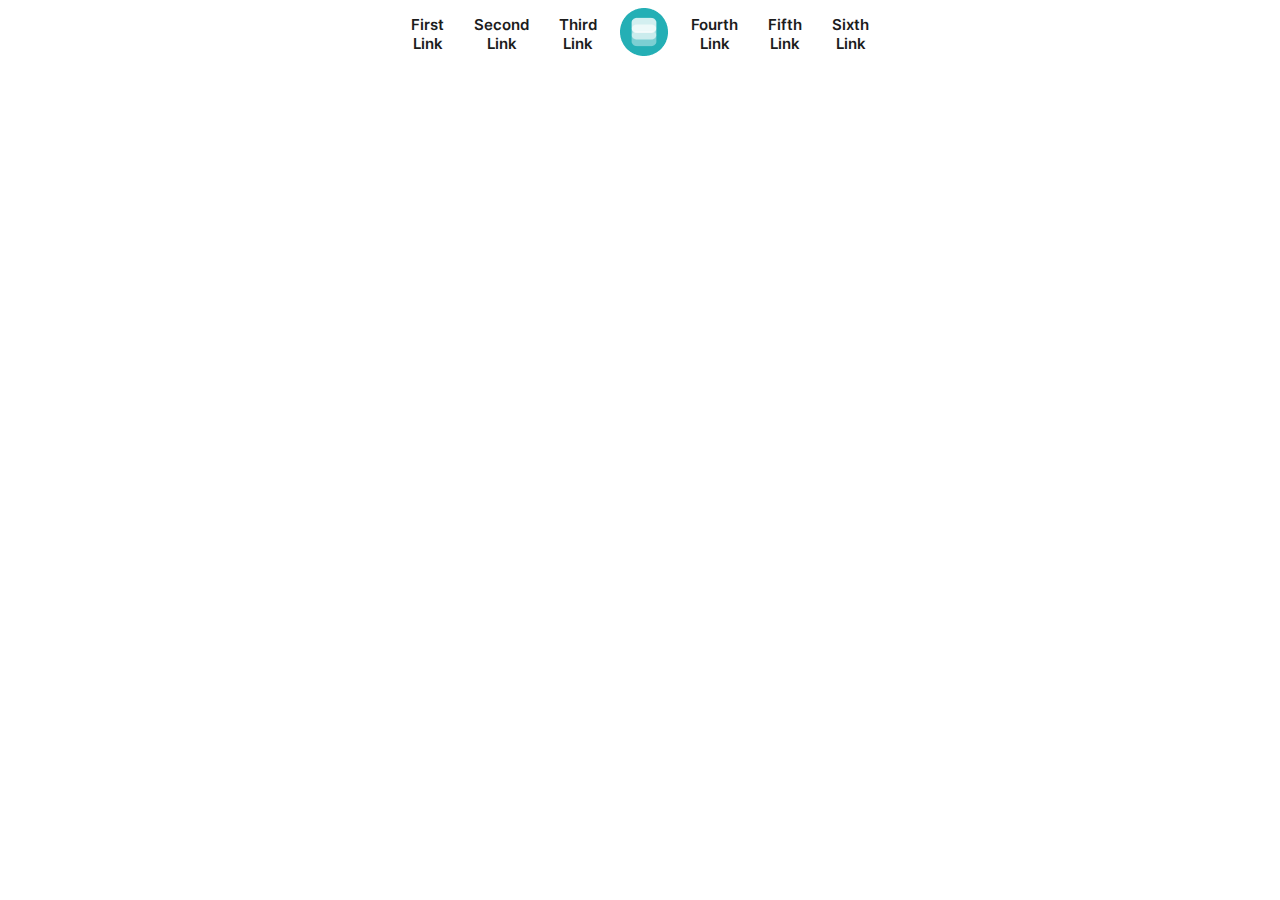
==== Vista1/index.html @ 56dd9740 "Vista 1, cabezera" ====
<html lang="en">

<head>
    <meta charset="UTF-8">
    <meta name="viewport" content="width=device-width, initial-scale=1.0">
    <link rel="stylesheet" href="css/styles.css">
    <title>Vista 1</title>
</head>

<body>
    <section id="section1">

        <header id="header">
            <nav id="menu">
                <ul id="leftMenu">
                    <li><a href="#">First Link</a></li>
                    <li><a href="#">Second Link</a></li>
                    <li><a href="#">Third Link</a></li>
                </ul>

                <div id="logo">
                    <img src="css/img/Logo.png" alt="">
                </div>

                <ul id="rightMenu">
                    <li><a href="#">Fourth Link</a></li>
                    <li><a href="#">Fifth Link</a></li>
                    <li><a href="#">Sixth Link</a></li>
                </ul>
            </nav>
        </header>










        <div class="heading">

        </div>


























        <div id="data">

        </div>
    </section>

    <section>

    </section>

    <section>

    </section>
</body>

</html>
---- Vista1/css/styles.css ----
@font-face {
  font-family: "inter";
  src: url(fonts/Inter/static/Inter-Regular.ttf);
  font-weight: normal;
  font-style: normal;
}
@font-face {
  font-family: "inter-bold";
  src: url(fonts/Inter/static/Inter-SemiBold.ttf);
  font-weight: normal;
  font-style: normal;
}
* {
  margin: 0px;
  padding: 0px;
  text-align: center;
}

body {
  font-family: inter;
}

#section1 header {
  display: grid;
  grid-template-columns: repeat(3, 1fr);
}
#section1 header nav {
  display: grid;
  grid-template-columns: 1fr 0.1fr 1fr;
  grid-column-start: 2;
}
#section1 header nav ul {
  font-size: 15px;
  display: grid;
  grid-template-columns: repeat(3, 1fr);
}
#section1 header nav ul li {
  padding: 10px;
  margin: 5px;
  list-style-type: none;
  font-family: inter-bold;
}
#section1 header nav ul li a {
  text-decoration: none;
  color: #1C1C1C;
}
#section1 header nav #logo img {
  padding: 8px;
}/*# sourceMappingURL=styles.css.map */
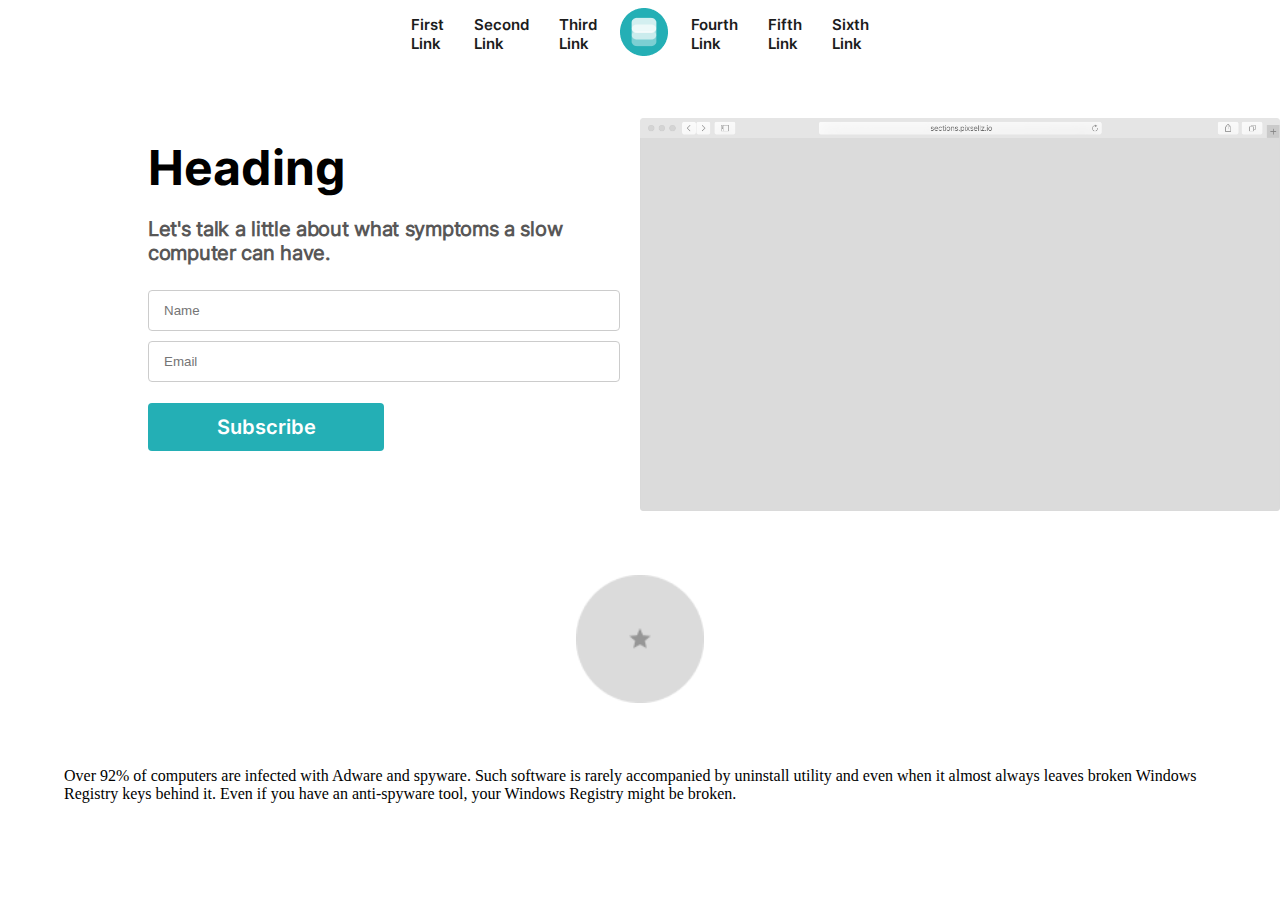
==== commit ab2c2b17: "Vista 1, heading and statistics" ====
--- a/Vista1/index.html
+++ b/Vista1/index.html
@@ -39,8 +39,36 @@
 
 
 
-        <div class="heading">
+        <div id="heading">
 
+            <div id="subscription">
+
+                <div id="information">
+                    <h1>Heading</h1>
+                    <h3>Let's talk a little about what symptoms a slow computer can have.</h3>
+                </div>
+
+                <div>
+                    <form>
+                        <input type="text" id="name" name="name" placeholder="Name">
+                        <input type="text" id="email" name="email" placeholder="Email">
+                        <div id="confirmSub">
+                            <input type="submit" value="Subscribe">
+                        </div>
+                    </form>
+                </div>
+
+            </div>
+
+            <div id="window">
+                <img src="css/img/window.png" alt="">
+            </div>
+
+        </div>
+
+        <div id="statistics">
+                <img src="css/img/CircleAndStar.png" alt="CircleStar" class="center">
+                <p>Over 92% of computers are infected with Adware and spyware. Such software is rarely accompanied by uninstall utility and even when it almost always leaves broken Windows Registry keys behind it. Even if you have an anti-spyware tool, your Windows Registry might be broken.</p>
         </div>
 
 
--- a/Vista1/css/styles.css
+++ b/Vista1/css/styles.css
@@ -5,19 +5,26 @@
   font-style: normal;
 }
 @font-face {
+  font-family: "inter-semibold";
+  src: url(fonts/Inter/static/Inter-SemiBold.ttf);
+  font-weight: normal;
+  font-style: normal;
+}
+@font-face {
   font-family: "inter-bold";
-  src: url(fonts/Inter/static/Inter-SemiBold.ttf);
+  src: url(fonts/Inter/static/Inter-Bold.ttf);
+  font-weight: normal;
+  font-style: normal;
+}
+@font-face {
+  font-family: "inter-regular";
+  src: url(fonts/Inter/static/Inter-Regular.ttf);
   font-weight: normal;
   font-style: normal;
 }
 * {
   margin: 0px;
   padding: 0px;
-  text-align: center;
-}
-
-body {
-  font-family: inter;
 }
 
 #section1 header {
@@ -38,7 +45,7 @@
   padding: 10px;
   margin: 5px;
   list-style-type: none;
-  font-family: inter-bold;
+  font-family: inter-semibold;
 }
 #section1 header nav ul li a {
   text-decoration: none;
@@ -46,4 +53,78 @@
 }
 #section1 header nav #logo img {
   padding: 8px;
+}
+#section1 #heading {
+  display: grid;
+  grid-template-columns: 1fr 1fr;
+  padding-top: 50px;
+}
+#section1 #heading #subscription {
+  padding-left: 20%;
+}
+#section1 #heading #subscription #information {
+  padding-bottom: 0px;
+}
+#section1 #heading #subscription #information h1 {
+  font-family: inter-bold;
+  font-size: 48px;
+  margin-bottom: 20px;
+}
+#section1 #heading #subscription #information h3 {
+  font-family: inter-regular;
+  font-size: 20px;
+  color: #585757;
+  letter-spacing: -0.3px;
+}
+#section1 #heading #subscription input[type=text],
+#section1 #heading #subscription select {
+  width: 100%;
+  padding: 12px 15px;
+  margin: 5px 0;
+  display: inline-block;
+  border: 1px solid #ccc;
+  border-radius: 4px;
+  box-sizing: border-box;
+}
+#section1 #heading #subscription input[type=submit] {
+  font-family: inter-semibold;
+  font-size: 20px;
+  width: 100%;
+  background-color: #24AFB5;
+  color: white;
+  padding: 12px 15px;
+  margin: 16px 0;
+  border: none;
+  border-radius: 4px;
+  cursor: pointer;
+}
+#section1 #heading #subscription input[type=submit]:hover {
+  background-color: #24AFB5;
+}
+#section1 #heading #subscription #confirmSub {
+  display: grid;
+  grid-template-columns: 1fr 1fr;
+}
+#section1 #heading #subscription div {
+  border-radius: 5px;
+  padding: 20px;
+}
+#section1 #heading #subscription div #confirmSub {
+  padding: 0px;
+}
+#section1 #heading #window img {
+  max-width: 100%;
+  height: auto;
+}
+#section1 #statistics {
+  margin-top: 5%;
+}
+#section1 #statistics .center {
+  display: block;
+  margin-left: auto;
+  margin-right: auto;
+  width: 10%;
+}
+#section1 #statistics p {
+  margin: 5%;
 }/*# sourceMappingURL=styles.css.map */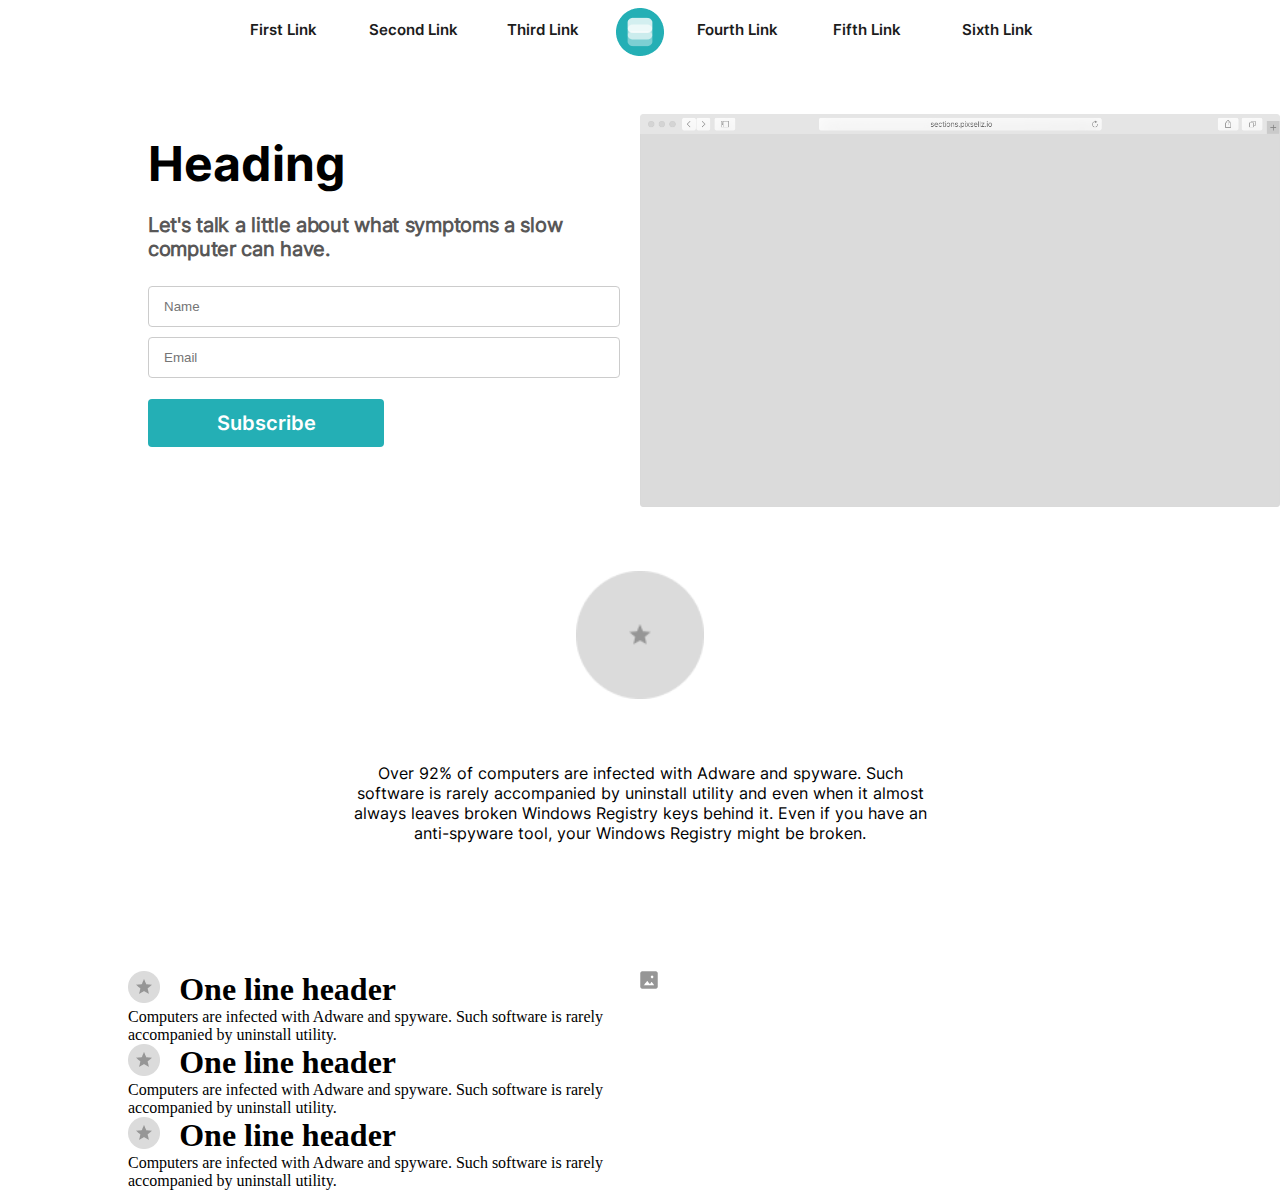
==== commit 019f056f: "Avances vista2" ====
--- a/Vista1/index.html
+++ b/Vista1/index.html
@@ -30,15 +30,6 @@
             </nav>
         </header>
 
-
-
-
-
-
-
-
-
-
         <div id="heading">
 
             <div id="subscription">
@@ -67,9 +58,47 @@
         </div>
 
         <div id="statistics">
-                <img src="css/img/CircleAndStar.png" alt="CircleStar" class="center">
-                <p>Over 92% of computers are infected with Adware and spyware. Such software is rarely accompanied by uninstall utility and even when it almost always leaves broken Windows Registry keys behind it. Even if you have an anti-spyware tool, your Windows Registry might be broken.</p>
+            <img src="css/img/CircleAndStar.png" alt="CircleStar" class="center">
+            <p>Over 92% of computers are infected with Adware and spyware. Such software is rarely accompanied by
+                uninstall utility and even when it almost always leaves broken Windows Registry keys behind it. Even if
+                you have an anti-spyware tool, your Windows Registry might be broken.</p>
         </div>
+    </section>
+
+    <section id="section2">
+
+        <div id="lineHeaders">
+
+            <div class="lines">
+                <div>
+                    <img src="css/img/SmallCircleandStar.png" alt="CircleStar" class="center">
+                    <h1>One line header</h1>
+                </div>
+                <p>Computers are infected with Adware and spyware. Such software is rarely accompanied by uninstall
+                    utility.</p>
+            </div>
+
+            <div class="lines">
+                <div>
+                    <img src="css/img/SmallCircleandStar.png" alt="CircleStar" class="center">
+                    <h1>One line header</h1>
+                </div>
+                <p>Computers are infected with Adware and spyware. Such software is rarely accompanied by uninstall
+                    utility.</p>
+            </div>
+
+            <div class="lines">
+                <div>
+                    <img src="css/img/SmallCircleandStar.png" alt="CircleStar" class="center">
+                    <h1>One line header</h1>
+                </div>
+                <p>Computers are infected with Adware and spyware. Such software is rarely accompanied by uninstall
+                    utility.</p>
+            </div>
+
+        </div>
+
+        <img src="css/img/placeholder.png" alt="">
 
 
 
@@ -79,30 +108,6 @@
 
 
 
-
-
-
-
-
-
-
-
-
-
-
-
-
-
-
-
-
-        <div id="data">
-
-        </div>
-    </section>
-
-    <section>
-
     </section>
 
     <section>
--- a/Vista1/css/styles.css
+++ b/Vista1/css/styles.css
@@ -27,31 +27,33 @@
   padding: 0px;
 }
 
-#section1 header {
+#section1 #header {
   display: grid;
   grid-template-columns: repeat(3, 1fr);
 }
-#section1 header nav {
+#section1 #header #menu {
   display: grid;
   grid-template-columns: 1fr 0.1fr 1fr;
   grid-column-start: 2;
 }
-#section1 header nav ul {
+#section1 #header #menu ul {
   font-size: 15px;
   display: grid;
   grid-template-columns: repeat(3, 1fr);
 }
-#section1 header nav ul li {
-  padding: 10px;
+#section1 #header #menu ul li {
+  width: 90px;
+  text-align: center;
+  padding: 15px;
   margin: 5px;
   list-style-type: none;
   font-family: inter-semibold;
 }
-#section1 header nav ul li a {
+#section1 #header #menu ul li a {
   text-decoration: none;
   color: #1C1C1C;
 }
-#section1 header nav #logo img {
+#section1 #header #menu #logo img {
   padding: 8px;
 }
 #section1 #heading {
@@ -124,7 +126,27 @@
   margin-left: auto;
   margin-right: auto;
   width: 10%;
+  margin-bottom: 5%;
 }
 #section1 #statistics p {
-  margin: 5%;
+  width: 45%;
+  text-align: center;
+  padding-left: 27.5%;
+  padding-right: 27.5%;
+  font-family: inter-regular;
+}
+
+#section2 {
+  display: grid;
+  grid-template-columns: 1fr 1fr;
+  margin-top: 10%;
+}
+#section2 #lineHeaders {
+  display: grid;
+  grid-template-rows: 1fr 1fr 1fr;
+  margin-left: 20%;
+}
+#section2 #lineHeaders .lines div {
+  display: grid;
+  grid-template-columns: 0.1fr 0.9fr;
 }/*# sourceMappingURL=styles.css.map */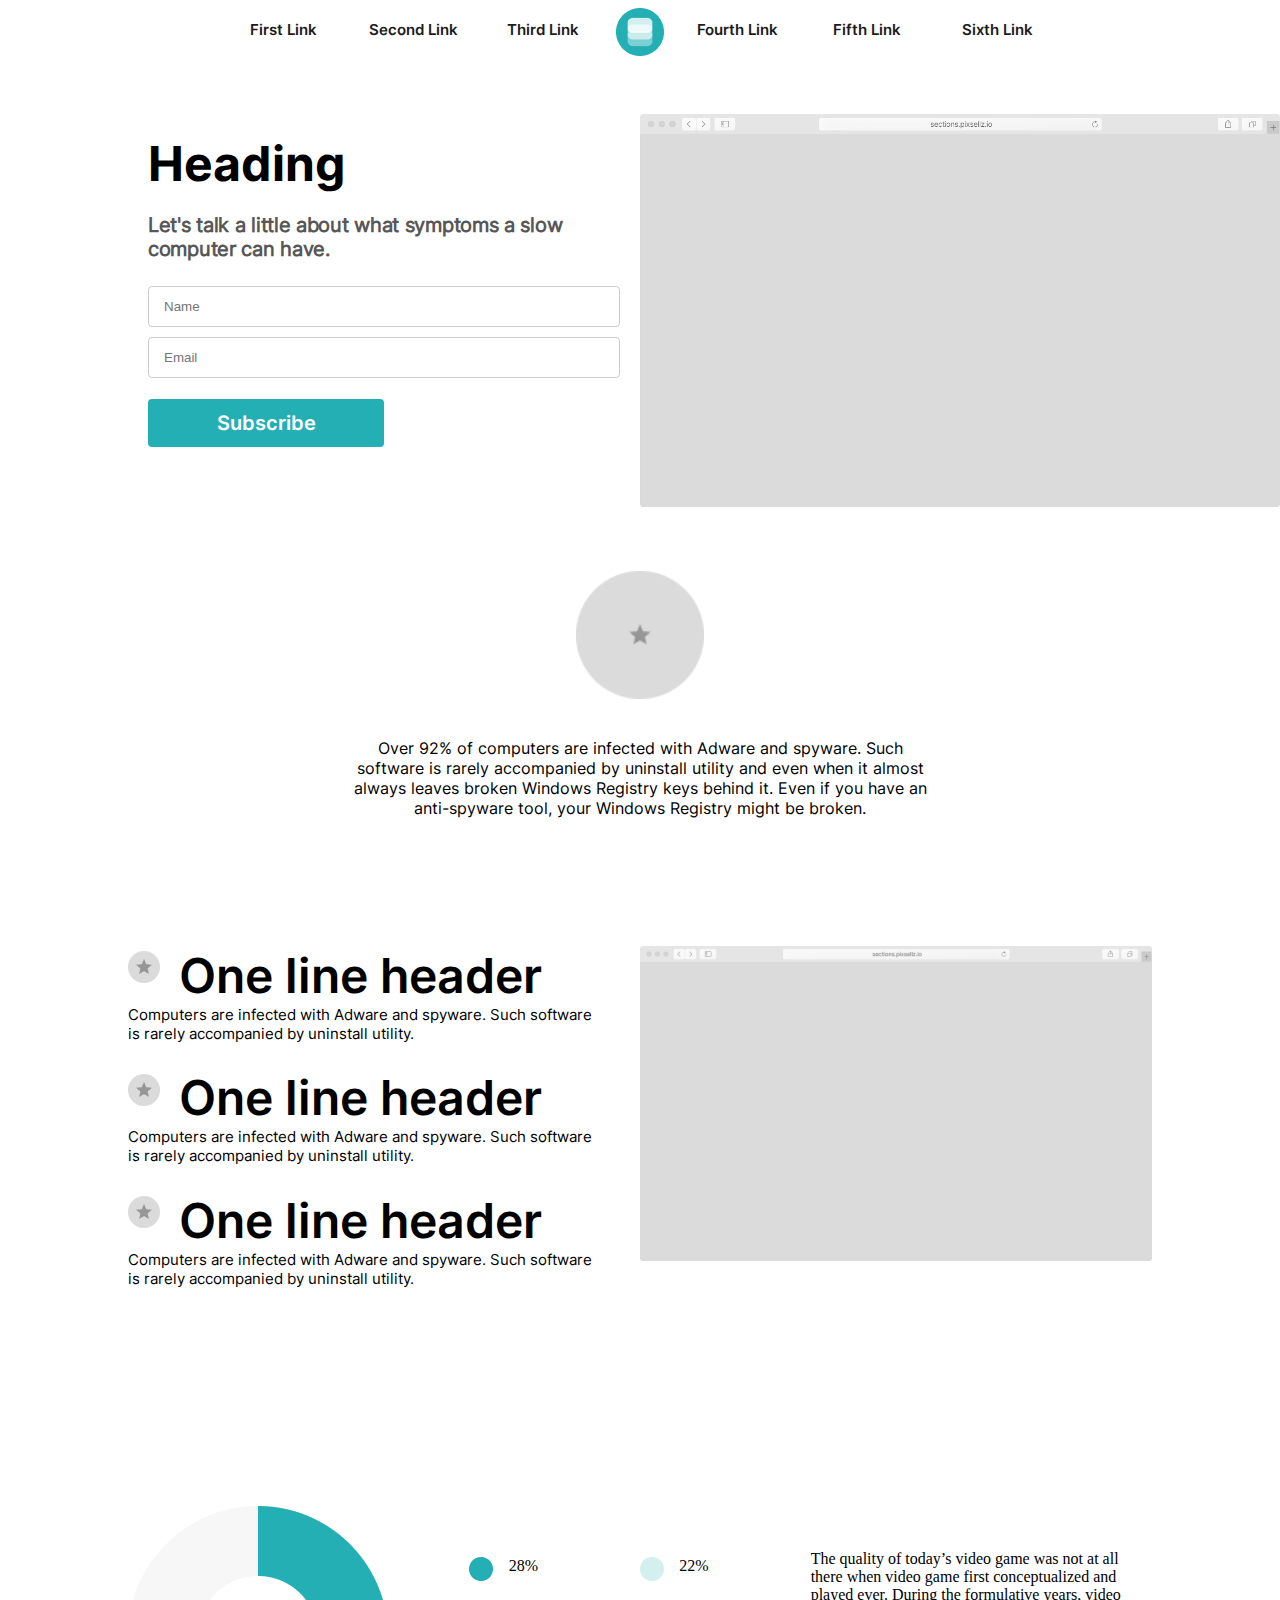
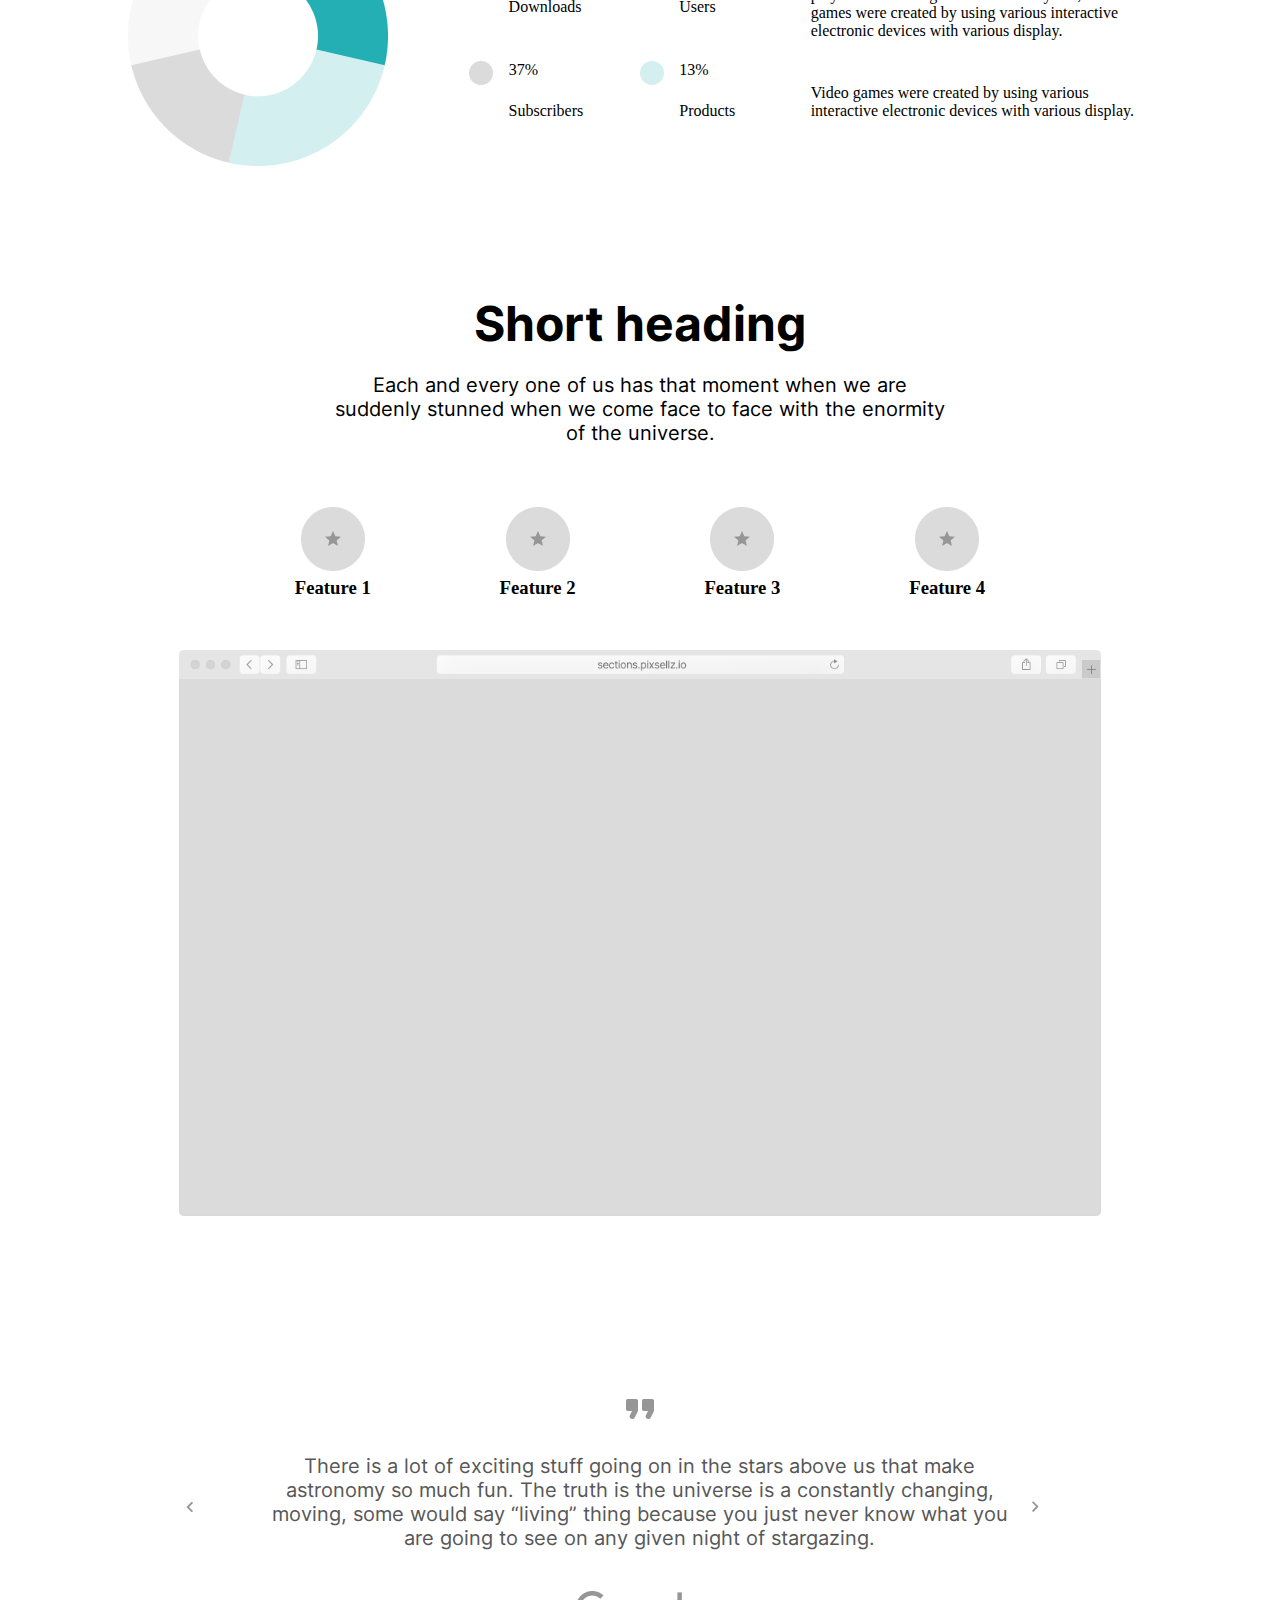
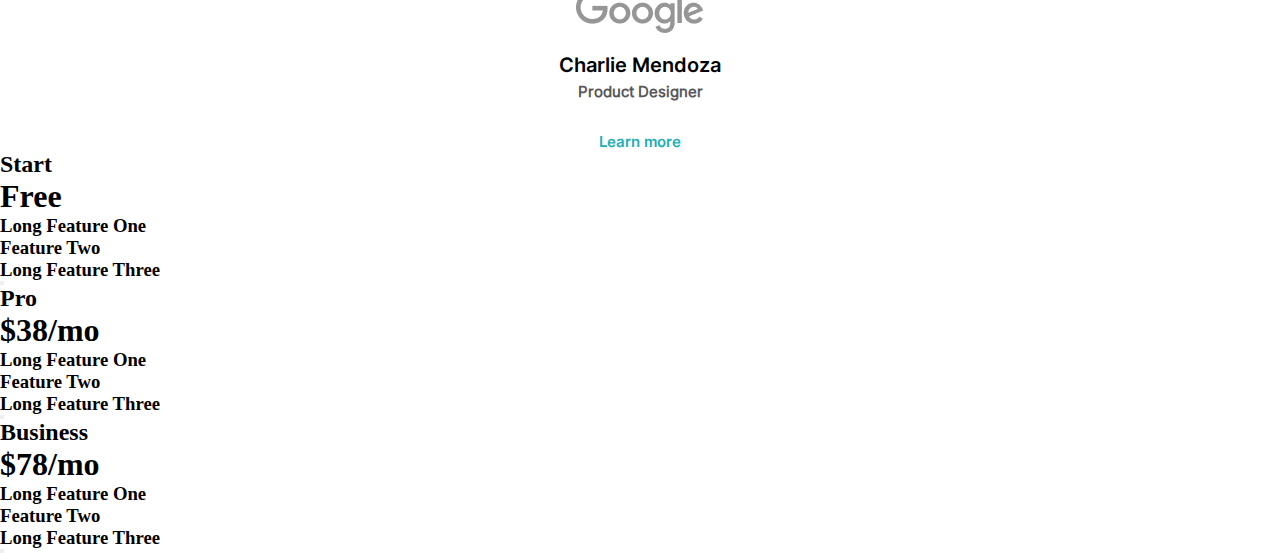
==== commit 19caa327: "Avances vista1" ====
--- a/Vista1/index.html
+++ b/Vista1/index.html
@@ -61,7 +61,8 @@
             <img src="css/img/CircleAndStar.png" alt="CircleStar" class="center">
             <p>Over 92% of computers are infected with Adware and spyware. Such software is rarely accompanied by
                 uninstall utility and even when it almost always leaves broken Windows Registry keys behind it. Even if
-                you have an anti-spyware tool, your Windows Registry might be broken.</p>
+                you have an anti-spyware tool, your Windows Registry might be broken.
+            </p>
         </div>
     </section>
 
@@ -75,7 +76,8 @@
                     <h1>One line header</h1>
                 </div>
                 <p>Computers are infected with Adware and spyware. Such software is rarely accompanied by uninstall
-                    utility.</p>
+                    utility.
+                </p>
             </div>
 
             <div class="lines">
@@ -84,7 +86,8 @@
                     <h1>One line header</h1>
                 </div>
                 <p>Computers are infected with Adware and spyware. Such software is rarely accompanied by uninstall
-                    utility.</p>
+                    utility.
+                </p>
             </div>
 
             <div class="lines">
@@ -93,26 +96,168 @@
                     <h1>One line header</h1>
                 </div>
                 <p>Computers are infected with Adware and spyware. Such software is rarely accompanied by uninstall
-                    utility.</p>
-            </div>
-
-        </div>
-
-        <img src="css/img/placeholder.png" alt="">
-
-
-
-
-
-
-
-
-
-    </section>
-
-    <section>
-
-    </section>
+                    utility.
+                </p>
+            </div>
+
+        </div>
+
+        <img src="css/img/window.png" alt="">
+    </section>
+
+    <section id="section3">
+
+        <img src="css/img/graph.png" alt="">
+
+        <div id="percentages">
+
+            <div class="moreStatistics">
+                <div class="pointing">
+                    <img src="css/img/OvalUpLeft.png" alt="">
+                    <p>28%</p>
+                </div>
+
+                <p class="description">Downloads</p>
+            </div>
+
+            <div class="moreStatistics">
+                <div class="pointing">
+                    <img src="css/img/OvalupRight.png" alt="">
+                    <p>22%</p>
+                </div>
+
+                <p class="description">Users</p>
+            </div>
+
+            <div class="moreStatistics">
+                <div class="pointing">
+                    <img src="css/img/OvalDownLeft.png" alt="">
+                    <p>37%</p>
+                </div>
+
+                <p class="description">Subscribers</p>
+            </div>
+
+            <div class="moreStatistics">
+                <div class="pointing">
+                    <img src="css/img/OvalupRight.png" alt="">
+                    <p>13%</p>
+                </div>
+
+                <p class="description">Products</p>
+            </div>
+        </div>
+
+        <div id="videogames">
+            <p>The quality of today’s video game was not at all there when video game first conceptualized and played
+                ever. During the formulative years, video games were created by using various interactive electronic
+                devices with various display.
+            </p>
+
+            <p>Video games were created by using various interactive electronic devices with various display.</p>
+        </div>
+
+    </section>
+
+    <section id="section4">
+        <h1>Short heading</h1>
+
+        <p>Each and every one of us has that moment when we are suddenly stunned when we come face to face with the
+            enormity of the universe.
+        </p>
+
+        <div class="features">
+            <div>
+                <img src="css/img/MediumCircleAndStar.png" alt="">
+                <h3>Feature 1</h3>
+            </div>
+
+            <div>
+                <img src="css/img/MediumCircleAndStar.png" alt="">
+                <h3>Feature 2</h3>
+            </div>
+
+            <div>
+                <img src="css/img/MediumCircleAndStar.png" alt="">
+                <h3>Feature 3</h3>
+            </div>
+
+            <div>
+                <img src="css/img/MediumCircleAndStar.png" alt="">
+                <h3>Feature 4</h3>
+            </div>
+        </div>
+
+        <img src="css/img/window.png" alt="">
+    </section>
+
+
+
+
+    <section id="section5">
+
+        <img src="css/img/comilla.png" alt="">
+
+        <div id="changeableinfo">
+            <img src="css/img/flechaIzquierda.png" alt="">
+
+            <p>There is a lot of exciting stuff going on in the stars above us that make astronomy so much fun. The
+                truth is the universe is a constantly changing, moving, some would say “living” thing because you just
+                never know what you are going to see on any given night of stargazing.
+            </p>
+
+            <img src="css/img/flechaDerecha.png" alt="">
+        </div>
+
+        <img src="css/img/google.png" alt="">
+
+        <h1>Charlie Mendoza</h1>
+
+        <h2>Product Designer</h2>
+
+        <h3>Learn more</h3>
+
+    </section>
+
+
+
+    <section id="section6">
+        <div>
+            <div class="plans">
+                <h2>Start</h2>
+                <h1>Free</h1>
+                <h3>Long Feature One</h3>
+                <h3>Feature Two</h3>
+                <h3>Long Feature Three</h3>
+                <button><Button:disabled></Button:disabled></button>
+                <h4></h4>
+            </div>
+
+            <div class="plans">
+                <h2>Pro</h2>
+                <h1>$38/mo</h1>
+                <h3>Long Feature One</h3>
+                <h3>Feature Two</h3>
+                <h3>Long Feature Three</h3>
+                <button></button>
+                <h4></h4>
+            </div>
+
+            <div class="plans">
+                <h2>Business</h2>
+                <h1>$78/mo</h1>
+                <h3>Long Feature One</h3>
+                <h3>Feature Two</h3>
+                <h3>Long Feature Three</h3>
+                <button></button>
+                <h4></h4>
+            </div>
+        </div>
+    </section>
+
+
+
+
 </body>
 
 </html>--- a/Vista1/css/styles.css
+++ b/Vista1/css/styles.css
@@ -1,5 +1,5 @@
 @font-face {
-  font-family: "inter";
+  font-family: "inter-regular";
   src: url(fonts/Inter/static/Inter-Regular.ttf);
   font-weight: normal;
   font-style: normal;
@@ -13,12 +13,6 @@
 @font-face {
   font-family: "inter-bold";
   src: url(fonts/Inter/static/Inter-Bold.ttf);
-  font-weight: normal;
-  font-style: normal;
-}
-@font-face {
-  font-family: "inter-regular";
-  src: url(fonts/Inter/static/Inter-Regular.ttf);
   font-weight: normal;
   font-style: normal;
 }
@@ -126,7 +120,7 @@
   margin-left: auto;
   margin-right: auto;
   width: 10%;
-  margin-bottom: 5%;
+  margin-bottom: 3%;
 }
 #section1 #statistics p {
   width: 45%;
@@ -141,12 +135,128 @@
   grid-template-columns: 1fr 1fr;
   margin-top: 10%;
 }
+#section2 img {
+  max-width: 80%;
+  height: auto;
+}
 #section2 #lineHeaders {
   display: grid;
   grid-template-rows: 1fr 1fr 1fr;
   margin-left: 20%;
+  margin-bottom: 10%;
+}
+#section2 #lineHeaders .lines {
+  margin-bottom: 5%;
 }
 #section2 #lineHeaders .lines div {
   display: grid;
   grid-template-columns: 0.1fr 0.9fr;
+  font-family: inter-semibold;
+  font-size: 24px;
+}
+#section2 #lineHeaders .lines div img {
+  padding-top: 10%;
+}
+#section2 #lineHeaders .lines p {
+  font-family: inter-regular;
+  font-size: 15px;
+  padding-right: 7%;
+}
+
+#section3 {
+  margin-left: 10%;
+  margin-right: 10%;
+  margin-top: 10%;
+  display: grid;
+  grid-template-columns: 1fr 1fr 1fr;
+}
+#section3 #percentages {
+  margin-top: 15%;
+  display: grid;
+  grid-template-columns: 1fr 1fr;
+  grid-template-rows: 1fr 1fr;
+}
+#section3 #percentages .pointing {
+  display: grid;
+  grid-template-columns: 0.3fr 1fr;
+}
+#section3 #percentages .description {
+  margin-top: 10%;
+  margin-left: 23%;
+}
+#section3 #videogames p {
+  margin-top: 13%;
+}
+
+#section4 {
+  text-align: center;
+  margin-top: 10%;
+  margin-left: 10%;
+  margin-right: 10%;
+}
+#section4 h1 {
+  font-family: inter-bold;
+  font-size: 48px;
+}
+#section4 p {
+  margin-top: 2%;
+  margin-left: 20%;
+  margin-right: 20%;
+  font-family: inter-regular;
+  font-size: 20px;
+}
+#section4 .features {
+  display: grid;
+  grid-template-columns: 1fr 1fr 1fr 1fr;
+  margin-top: 5%;
+  margin-left: 10%;
+  margin-right: 10%;
+}
+#section4 .features h3 {
+  margin-top: 3%;
+}
+#section4 img {
+  margin-top: 5%;
+  max-width: 90%;
+  height: auto;
+}
+
+#section5 {
+  text-align: center;
+  margin-top: 10%;
+  margin-left: 10%;
+  margin-right: 10%;
+}
+#section5 #changeableinfo {
+  display: grid;
+  grid-template-columns: 0.1fr 1fr 0.1fr;
+  padding-left: 5%;
+  padding-right: 5%;
+  margin-top: 2%;
+  font-family: inter-regular;
+  color: #585757;
+  font-size: 20px;
+}
+#section5 #changeableinfo img {
+  margin-top: 55%;
+}
+#section5 img {
+  margin-top: 4%;
+}
+#section5 h1 {
+  font-family: inter-semibold;
+  font-size: 20px;
+  margin-top: 2%;
+}
+#section5 h2 {
+  font-family: inter-regular;
+  font-size: 15px;
+  color: #585757;
+  margin-top: 0.5%;
+}
+#section5 h3 {
+  font-family: inter-semibold;
+  font-size: 15px;
+  color: #24AFB5;
+  margin-top: 3%;
 }/*# sourceMappingURL=styles.css.map */